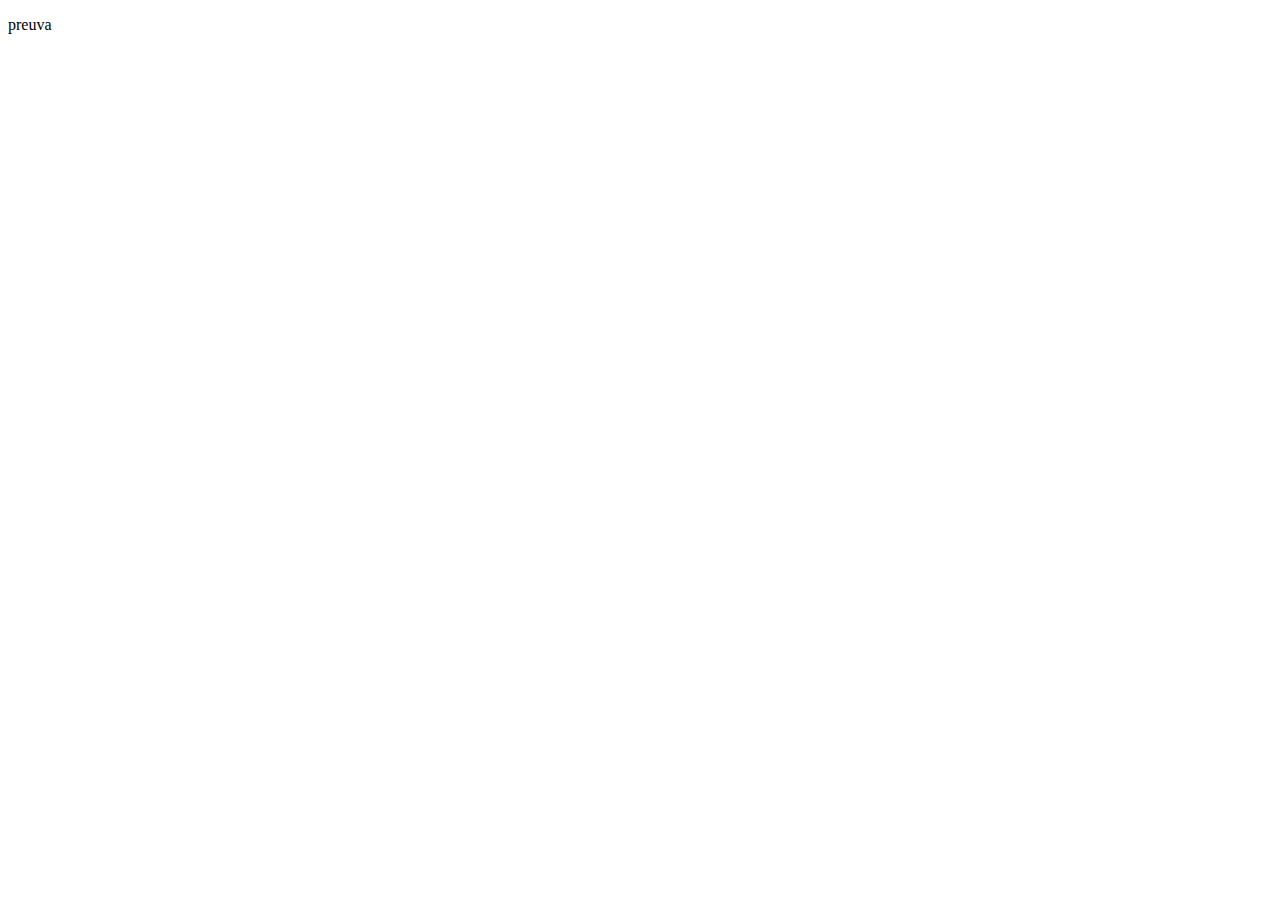
==== Aula-maker.html @ 67ff1c30 "Viva cristo /lo arregle" ====
<!DOCTYPE html>
<html lang="en">
  <head>
    <meta charset="UTF-8" />
    <meta name="viewport" content="width=device-width, initial-scale=1.0" />
    <title>Aula Maker</title>
  </head>
  <body>
    <p>preuva</p>
  </body>
</html>
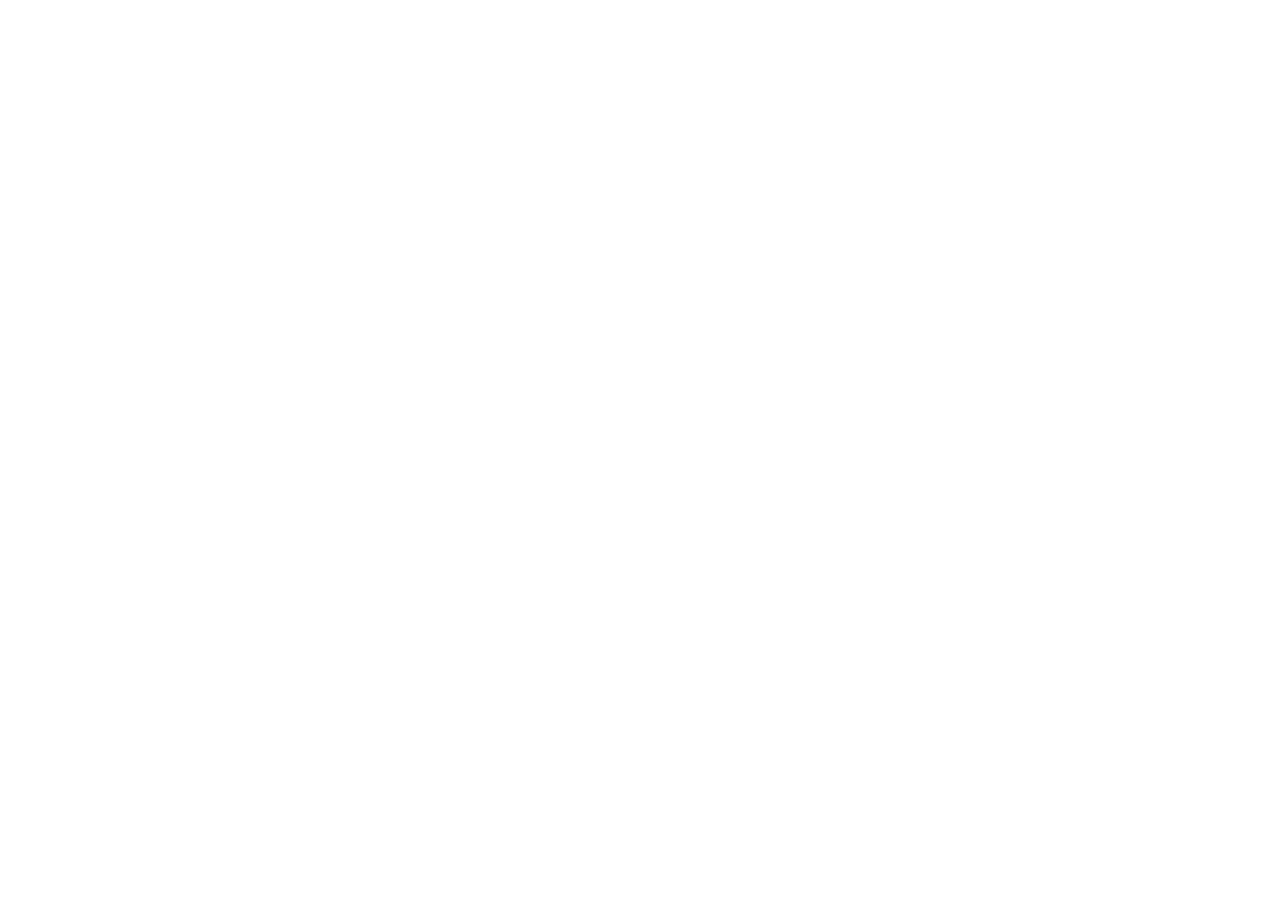
==== commit fa3f4f76: "Preparar para la siguiente etapa" ====
--- a/Aula-maker.html
+++ b/Aula-maker.html
@@ -6,6 +6,9 @@
     <title>Aula Maker</title>
   </head>
   <body>
-    <p>preuva</p>
+    <!--Foto deu aula maker desde eu entrada-->
+    <!--actividad para el usuario-->
+    <!--actividad para el usuario 2, la venganza-->
+    <!--actividad para el usuario 3, -->
   </body>
 </html>
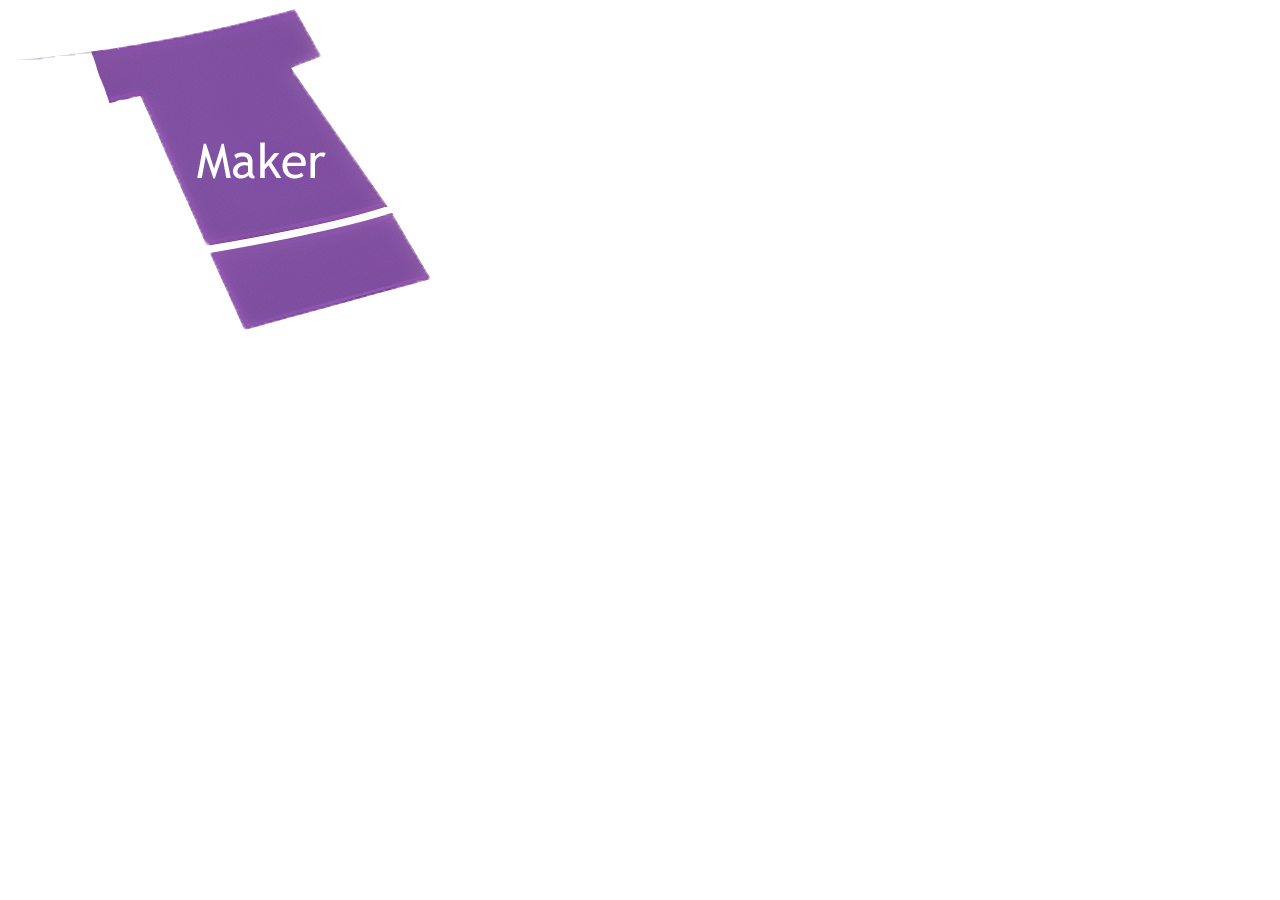
==== commit 03912e97: "Transition" ====
--- a/Aula-maker.html
+++ b/Aula-maker.html
@@ -6,9 +6,6 @@
     <title>Aula Maker</title>
   </head>
   <body>
-    <!--Foto deu aula maker desde eu entrada-->
-    <!--actividad para el usuario-->
-    <!--actividad para el usuario 2, la venganza-->
-    <!--actividad para el usuario 3, -->
+    <img src="IMG/Maker.png">
   </body>
 </html>
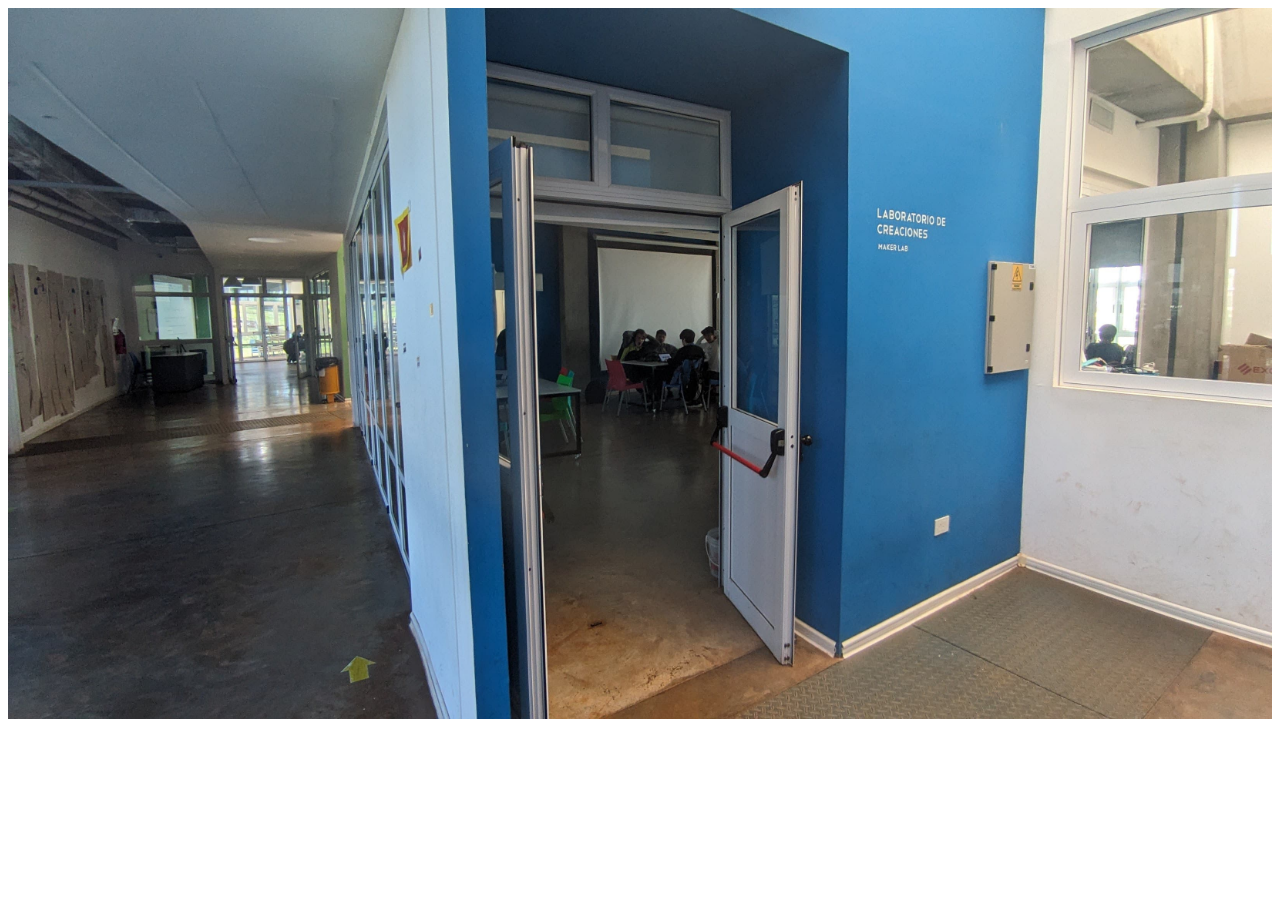
==== commit c888bc76: "Add files via upload" ====
--- a/Aula-maker.html
+++ b/Aula-maker.html
@@ -4,8 +4,9 @@
     <meta charset="UTF-8" />
     <meta name="viewport" content="width=device-width, initial-scale=1.0" />
     <title>Aula Maker</title>
+    <link rel="stylesheet" href="CSS/index.css">
   </head>
   <body>
-    <img src="IMG/Maker.png">
+    <img src="IMG/Entrada.jpeg" class="todo">
   </body>
 </html>
--- a/CSS/index.css
+++ b/CSS/index.css
@@ -0,0 +1,20 @@
+.todo {
+  max-width: 100%;
+  height: 100%;
+  width: 100%;
+}
+.image-button img {
+  background: none;
+  border: none;
+  padding: 0;
+  cursor: pointer;
+  position: absolute;
+  top: 65%;
+  left: 57.5%;
+  width: 17%;
+  height: 25%;
+}
+.hola {
+  margin: 500px;
+  padding: 500px;
+}
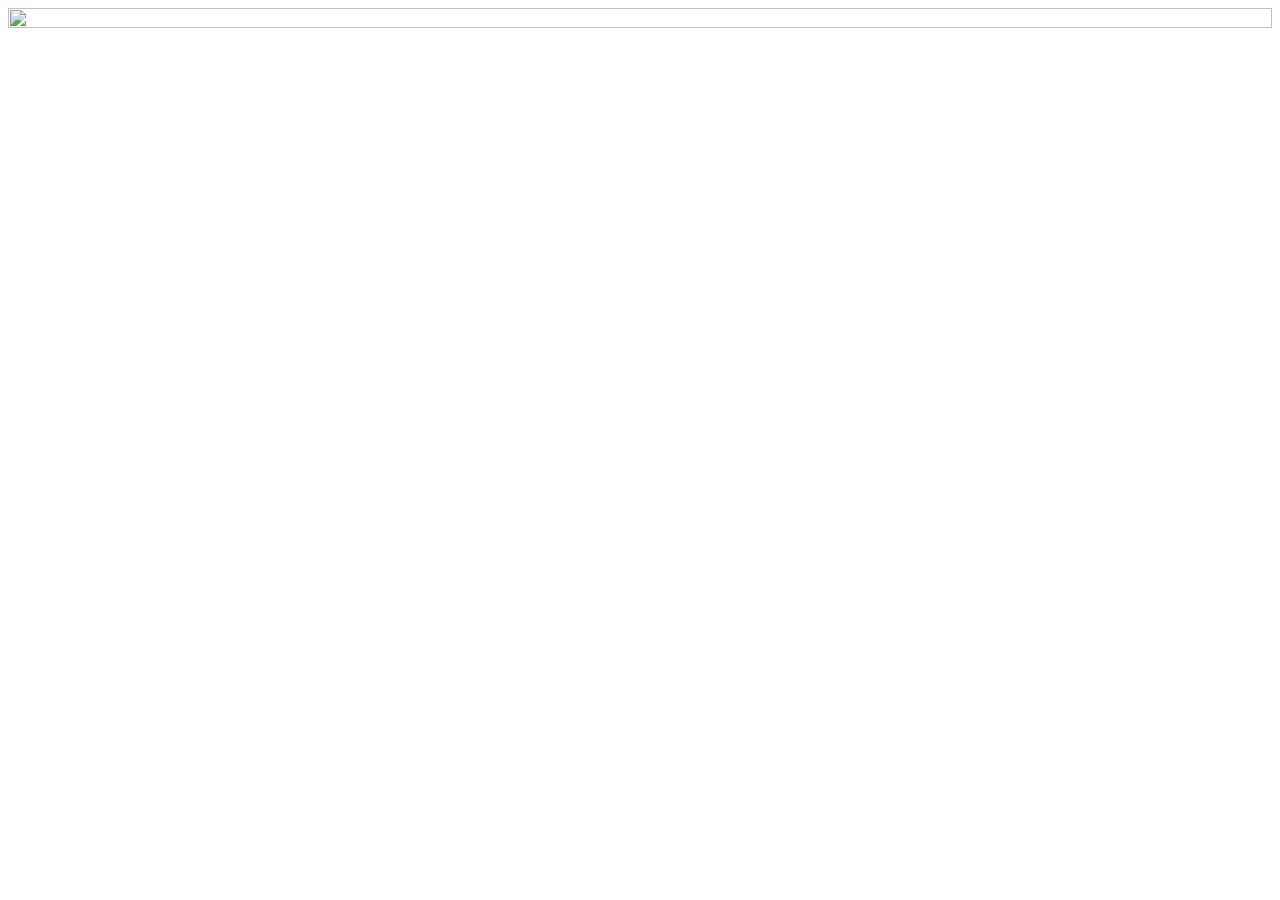
==== commit aded219d: "Add files via upload" ====
--- a/Aula-maker.html
+++ b/Aula-maker.html
@@ -7,6 +7,11 @@
     <link rel="stylesheet" href="CSS/index.css">
   </head>
   <body>
-    <img src="IMG/Entrada.jpeg" class="todo">
+    <img src="IMG/Entrada.png" class="todo">
+    <span class="salida" onclick="transitionToPage('auladentro.html')"><img src="IMG/salida.png" alt="Texto alternativo" /></span>
+  
+  <script src="bootstrap-5.3.0-dist/js/bootstrap.bundle.min.js"></script>
+  <script src="JS/main.js"></script>
   </body>
+
 </html>
--- a/CSS/index.css
+++ b/CSS/index.css
@@ -14,7 +14,69 @@
   width: 17%;
   height: 25%;
 }
+
+.salida img {
+  background: none;
+  border: none;
+  padding: 0;
+  cursor: pointer;
+  position: absolute;
+  top: 50%;
+  left: 45%;
+  width: 12%;
+  height: 25%;
+  -webkit-filter: invert(100%);
+  filter: invert(100%);
+  transition: filter 0.25s ease-in;
+}
+
+.adentro img {
+  background: none;
+  border: none;
+  padding: 0;
+  cursor: pointer;
+  position: absolute;
+  top: 48%;
+  left: 62%;
+  width: 6%;
+  height: 14%;
+  -webkit-filter: invert(100%);
+  filter: invert(100%);
+  transition: filter 0.25s ease-in;
+}
+.adentro:hover img {
+  -webkit-filter: invert(70%);
+  filter: invert(70%);
+}
+.salida:hover img {
+  -webkit-filter: invert(50%);
+  filter: invert(50%);
+}
 .hola {
   margin: 500px;
   padding: 500px;
 }
+
+.ver-impresoras img {
+  background: none;
+  border: none;
+  padding: 0;
+  cursor: pointer;
+  position: absolute;
+  top: 45%;
+  left: 48%;
+  width: 3.5%;
+  height: 8%;
+  -webkit-filter: invert(100%);
+  filter: invert(100%);
+  transition: filter 0.25s ease-in;
+}
+
+.ver-impresoras:hover img {
+  -webkit-filter: invert(0%);
+  filter: invert(0%);
+}
+
+.fade {
+  transition: opacity 0.5s ease-in-out;
+}
